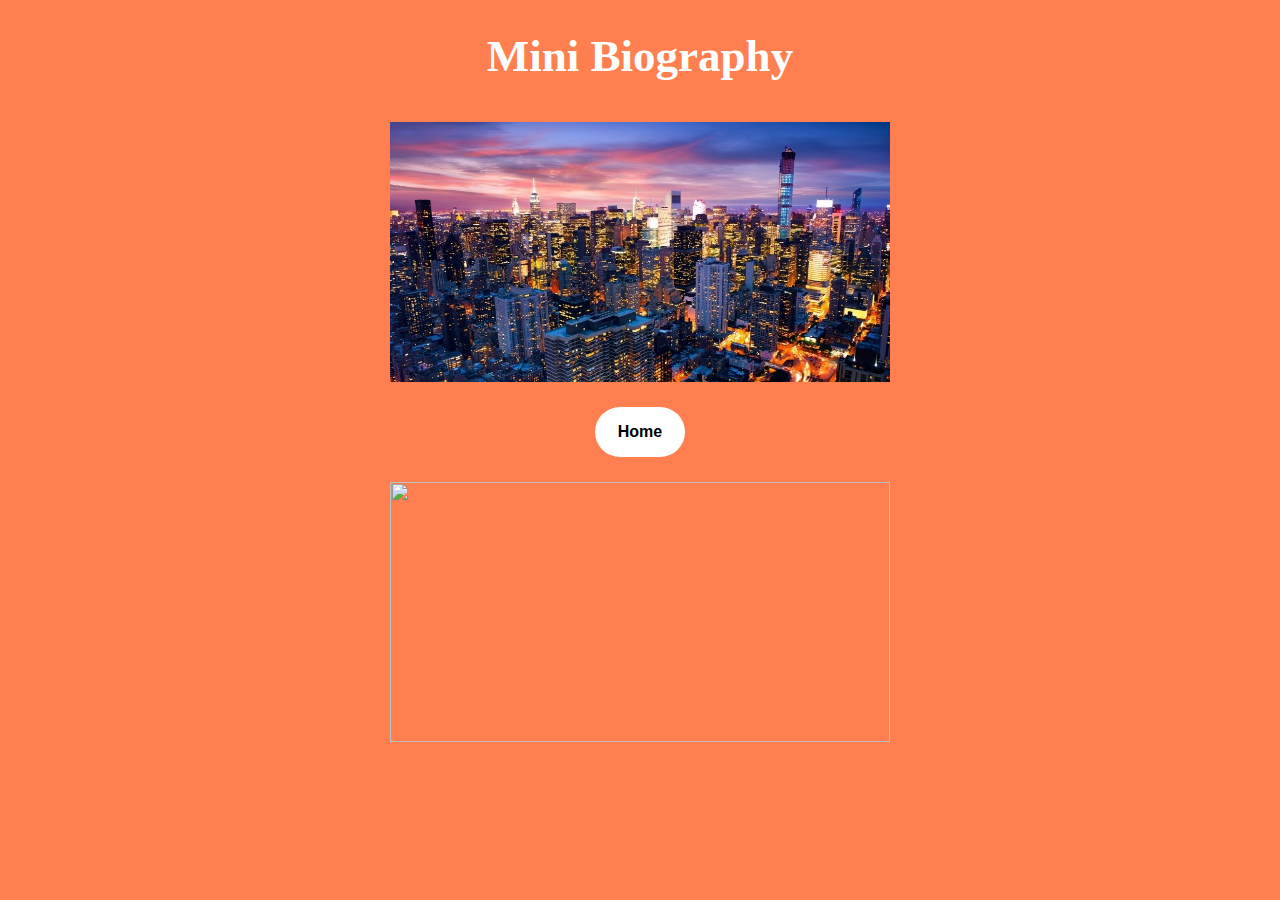
==== bio.html @ ed34f0f3 "title change" ====
<!DOCTYPE html>
<head>
    <!-- General meta -->
    <meta name="viewport" content="width=device-width, initial-scale=1.0">
    <meta charset="UTF-8">
                                        
    <link rel="stylesheet" type="text/css" href="css/styling.css">

    <title>Mini Bio</title>
</head>
<body style="background-color: coral;">
    <div class="container">
        <h1>Mini Biography</h1>
        <div class="centerImg">
            <img src="images/image2.jpeg">
        </div>
        <a href="index.html"><button class="buttons">Home</button></a>
        <div class="centerImg">
            <img src="images/coding1.jpeg"> 
        </div>
    </div>
</body>
---- css/styling.css ----
body{
    background-color: crimson;
}

.container{
    text-align: center;
}

h1 {
    color:white;
    font-size: 45px;
}

.buttons{
    background-color:white;
    color:black;
    border-style: none;
    cursor: pointer;
    padding: 15px;
    font-weight:bold;
    margin:15px;
    font-size: 16px;
    transition:opacity .2s;
    width: 90px;
    height: 50px;
    border-radius: 45px;
}

.buttons:hover{
    opacity:.5;
}

.buttons:active{
    opacity:.2;
}

.centerImg{
    display: flex;
    flex-direction: column;
    align-items: center;
    justify-content: center;
}

img{
    width: 500px;
    height: 260px;
    margin: 10px 0;
}
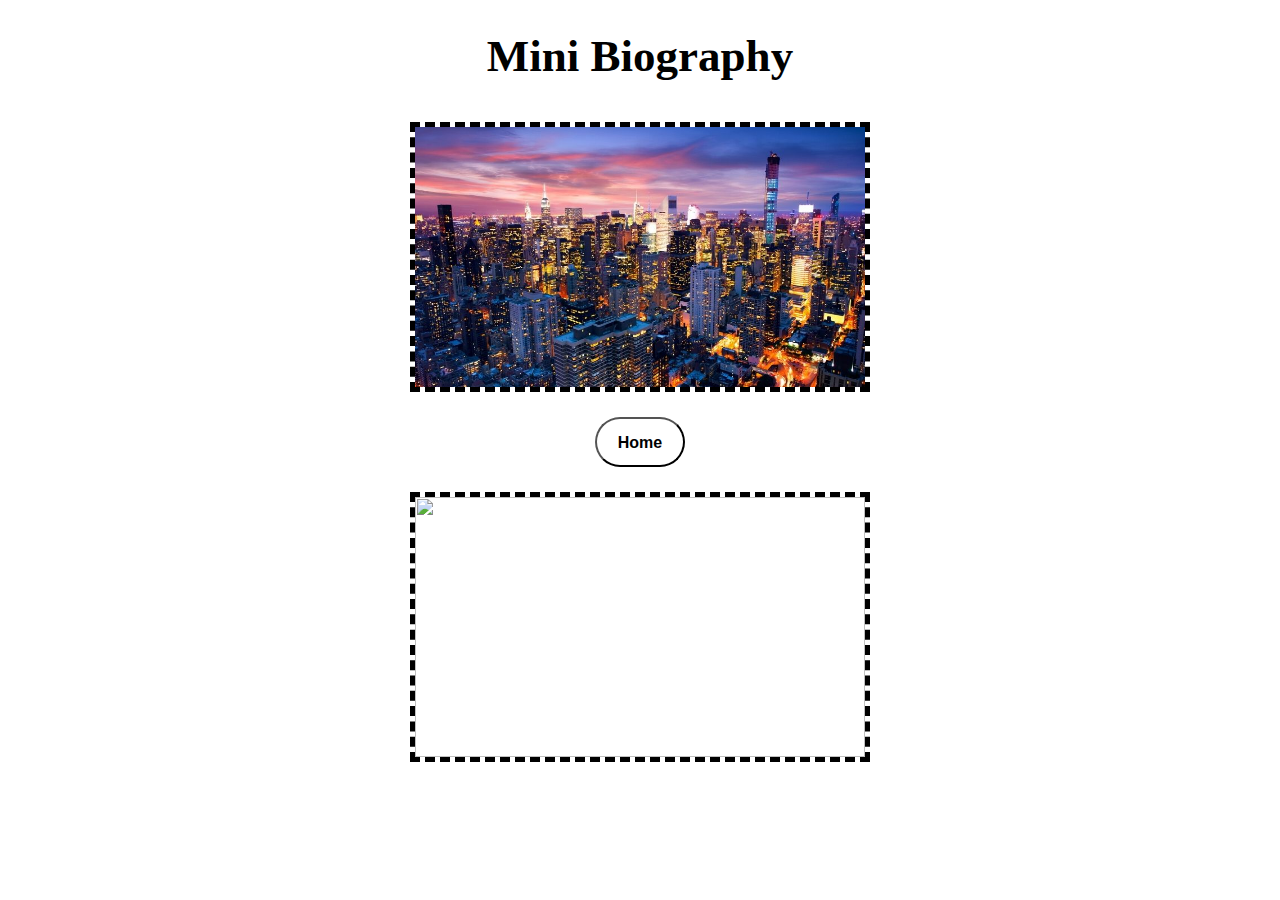
==== commit 8d7ca2b0: "Merge pull request #6 from RomeroCamilo/feature-branch" ====
--- a/bio.html
+++ b/bio.html
@@ -4,11 +4,11 @@
     <meta name="viewport" content="width=device-width, initial-scale=1.0">
     <meta charset="UTF-8">
                                         
-    <link rel="stylesheet" type="text/css" href="css/styling.css">
+    <link rel="stylesheet" type="text/css" href="css/lightmode.css">
 
     <title>Mini Bio</title>
 </head>
-<body style="background-color: coral;">
+<body>
     <div class="container">
         <h1>Mini Biography</h1>
         <div class="centerImg">
--- a/css/lightmode.css
+++ b/css/lightmode.css
@@ -0,0 +1,54 @@
+body{
+    background-color: white;
+}
+
+.container{
+    text-align: center;
+}
+
+h1 {
+    color:black;
+    font-size: 45px;
+}
+
+.buttons{
+    background-color:white;
+    color:black;
+    cursor: pointer;
+    padding: 15px;
+    font-weight:bold;
+    margin:15px;
+    font-size: 16px;
+    transition:opacity .2s;
+    width: 90px;
+    height: 50px;
+    border-radius: 45px;
+}
+
+.buttons:hover{
+    opacity:.5;
+}
+
+.buttons:active{
+    opacity:.2;
+}
+
+.centerImg{
+    display: flex;
+    flex-direction: column;
+    align-items: center;
+    justify-content: center;
+}
+
+img{
+    width:450px;
+    height: 260px;
+    margin: 10px;
+    border-style: dashed;
+    border-color:black;
+    border-width: 5px;
+}
+
+table{
+    font-size:20px;
+}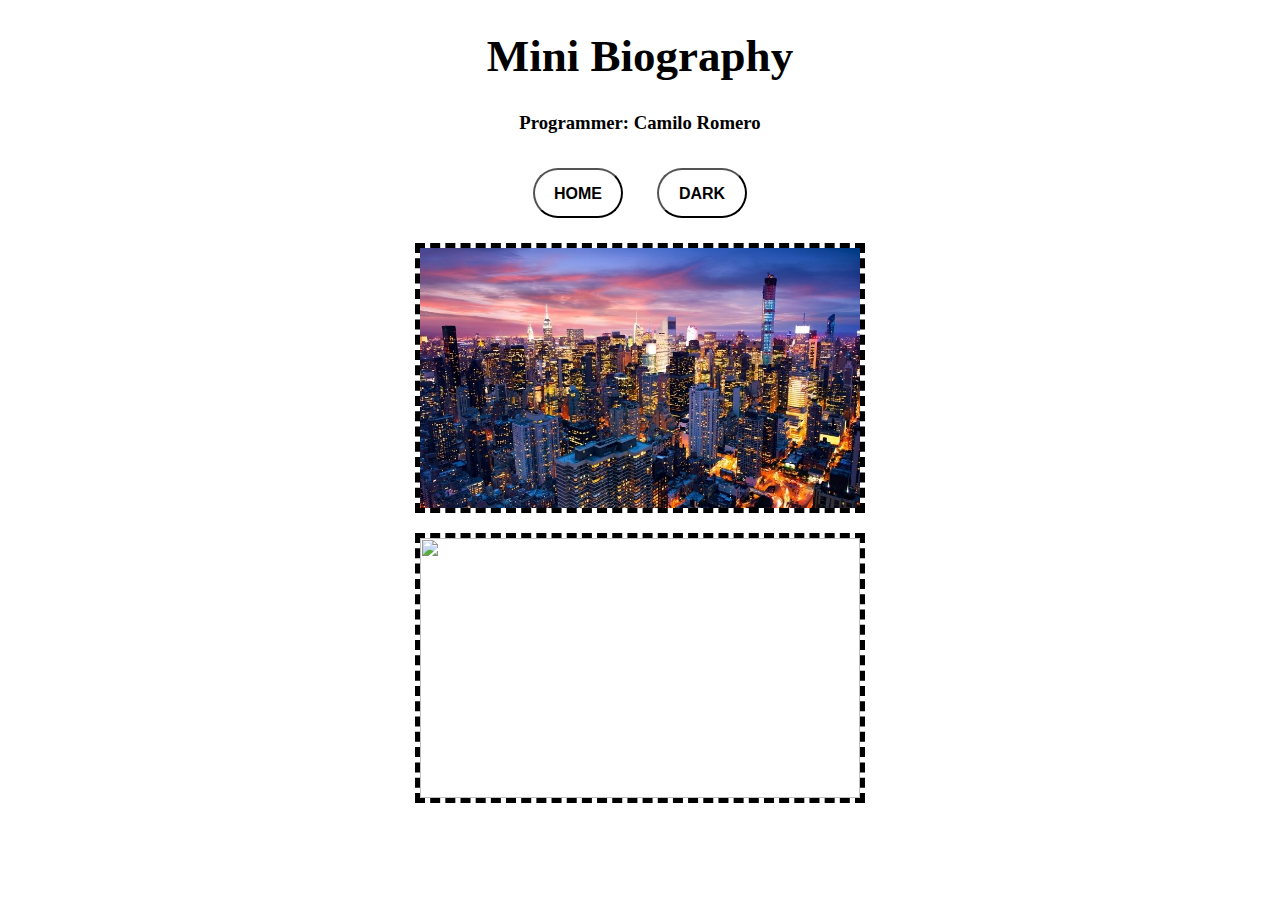
==== commit 2e6a3525: "1 page finshed" ====
--- a/bio.html
+++ b/bio.html
@@ -4,17 +4,21 @@
     <meta name="viewport" content="width=device-width, initial-scale=1.0">
     <meta charset="UTF-8">
                                         
-    <link rel="stylesheet" type="text/css" href="css/lightmode.css">
+    <link id="currentStyle" rel="stylesheet" type="text/css" href="css/lightmode.css">
+    <!--LINKING OUR JAVASCEIPT-->
+    <script src = "mode.js"> </script>
 
     <title>Mini Bio</title>
 </head>
 <body>
     <div class="container">
         <h1>Mini Biography</h1>
+        <h3>Programmer: Camilo Romero</h3>
+        <a href="index.html"><button class="buttons">HOME</button></a>
+        <button id="toggle" class="buttons" onclick="swap()">DARK</button>
         <div class="centerImg">
             <img src="images/image2.jpeg">
         </div>
-        <a href="index.html"><button class="buttons">Home</button></a>
         <div class="centerImg">
             <img src="images/coding1.jpeg"> 
         </div>
--- a/css/lightmode.css
+++ b/css/lightmode.css
@@ -41,7 +41,7 @@
 }
 
 img{
-    width:450px;
+    width:440px;
     height: 260px;
     margin: 10px;
     border-style: dashed;
@@ -51,4 +51,5 @@
 
 table{
     font-size:20px;
+    color:black;
 }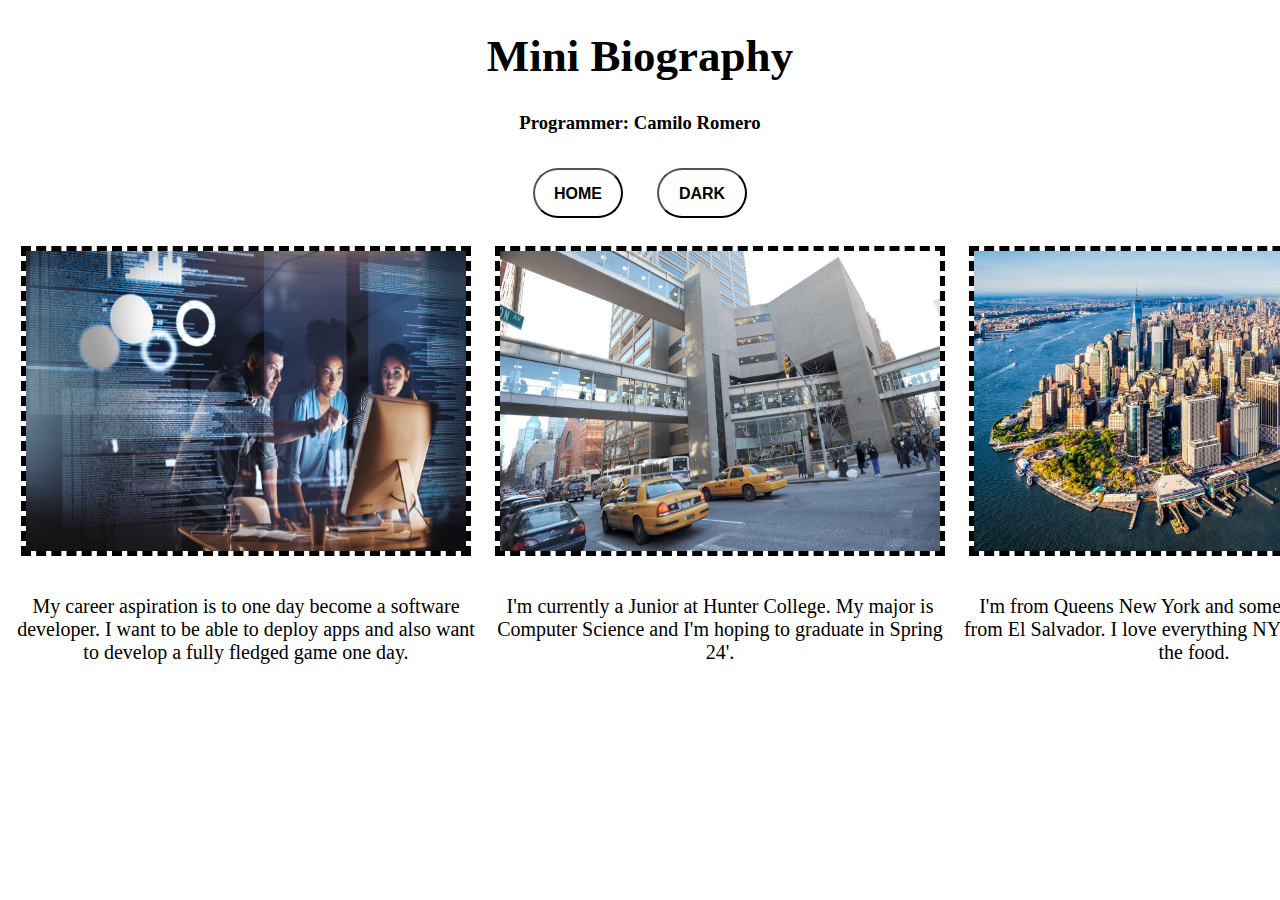
==== commit a6f8750c: "Merge pull request #8 from RomeroCamilo/feature-branch" ====
--- a/bio.html
+++ b/bio.html
@@ -16,11 +16,17 @@
         <h3>Programmer: Camilo Romero</h3>
         <a href="index.html"><button class="buttons">HOME</button></a>
         <button id="toggle" class="buttons" onclick="swap()">DARK</button>
-        <div class="centerImg">
-            <img src="images/image2.jpeg">
-        </div>
-        <div class="centerImg">
-            <img src="images/coding1.jpeg"> 
-        </div>
+        <table>
+            <tr>
+                <td> <img src="images/softwaregoal.jpeg" style="height:300px;"/> </td>
+                <td> <img src="images/hunter.jpeg" style="height: 300px;"/> </td>
+                <td> <img src="images/newyork2.jpeg" style="height:300px;"/> </td>
+            </tr>
+            <tr>
+                <td> <p>My career aspiration is to one day become a software developer. I want to be able to deploy apps and also want to develop a fully fledged game one day.</p> </td>
+                <td> <p>I'm currently a Junior at Hunter College. My major is Computer Science and I'm hoping to graduate in Spring 24'.</p> </td>
+                <td> <p>I'm from Queens New York and some of my family is from El Salvador. I love everything NYC has to offer and the food.</p> </td>
+            </tr>
+        </table>
     </div>
 </body>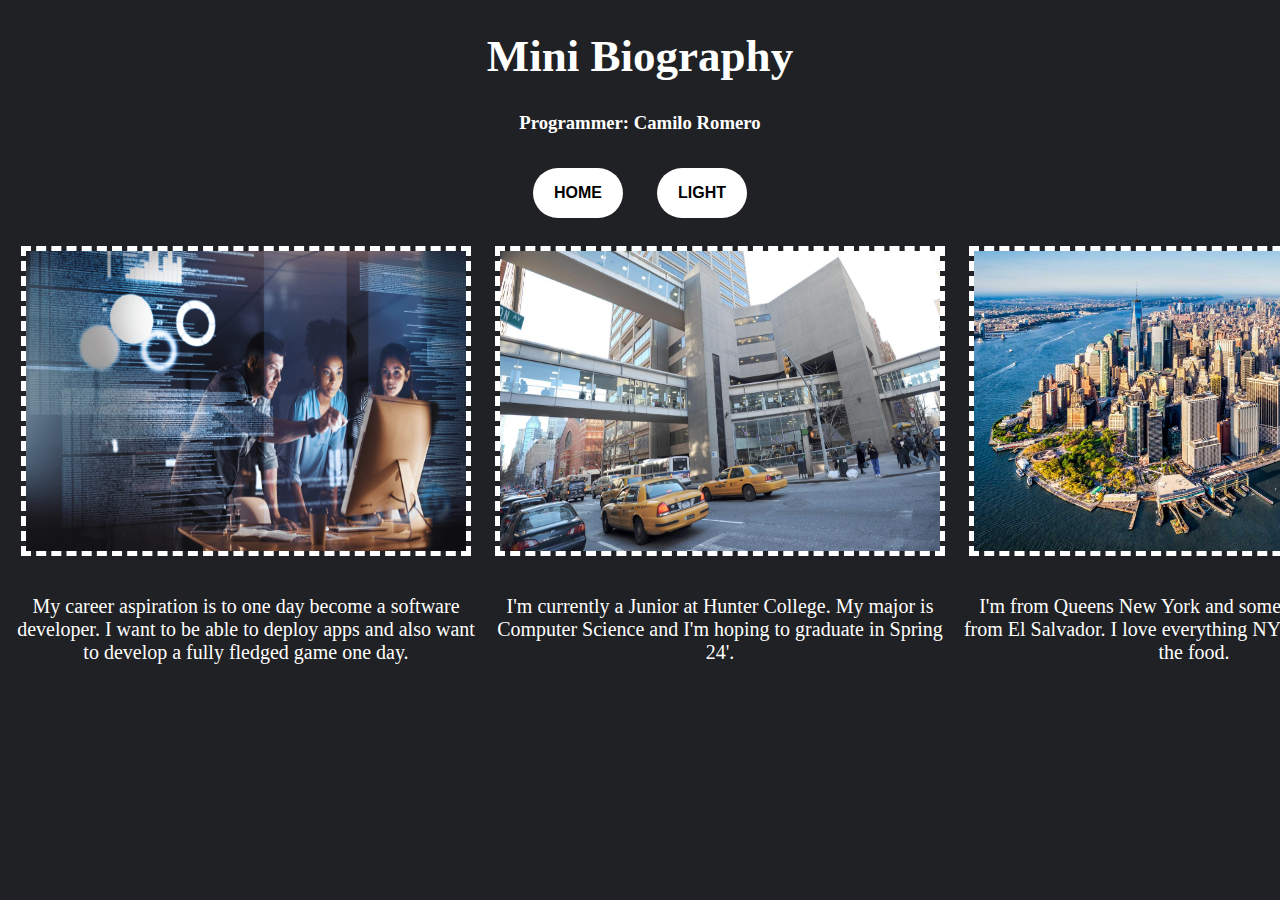
==== commit 394c10c6: "css default changed" ====
--- a/bio.html
+++ b/bio.html
@@ -4,7 +4,7 @@
     <meta name="viewport" content="width=device-width, initial-scale=1.0">
     <meta charset="UTF-8">
                                         
-    <link id="currentStyle" rel="stylesheet" type="text/css" href="css/lightmode.css">
+    <link id="currentStyle" rel="stylesheet" type="text/css" href="css/darkmode.css">
     <!--LINKING OUR JAVASCEIPT-->
     <script src = "mode.js"> </script>
 
@@ -15,7 +15,7 @@
         <h1>Mini Biography</h1>
         <h3>Programmer: Camilo Romero</h3>
         <a href="index.html"><button class="buttons">HOME</button></a>
-        <button id="toggle" class="buttons" onclick="swap()">DARK</button>
+        <button id="toggle" class="buttons" onclick="swap()">LIGHT</button>
         <table>
             <tr>
                 <td> <img src="images/softwaregoal.jpeg" style="height:300px;"/> </td>
--- a/css/darkmode.css
+++ b/css/darkmode.css
@@ -0,0 +1,62 @@
+body{
+    /* Used inspect element on google search page to get same color */
+    background-color: rgba(32,33,36,1);
+}
+
+.container{
+    text-align: center;
+}
+
+h1 {
+    color:white;
+    font-size: 45px;
+}
+
+h3{
+    color:white;
+}
+
+.buttons{
+    background-color:white;
+    color:black;
+    border-style: none;
+    cursor: pointer;
+    padding: 15px;
+    font-weight:bold;
+    margin:15px;
+    font-size: 16px;
+    transition:opacity .2s;
+    width: 90px;
+    height: 50px;
+    border-radius: 45px;
+}
+
+.buttons:hover{
+    opacity:.5;
+}
+
+.buttons:active{
+    opacity:.2;
+}
+
+.centerImg{
+    display: flex;
+    flex-direction: column;
+    align-items: center;
+    justify-content: center;
+}
+
+img{
+    width:440px;
+    height: 260px;
+    margin: 10px;
+    border: 10px;
+    border-style:dashed;
+    border-color:white;
+    border-width: 5px;
+}
+
+table{
+    font-size:20px;
+    color:white;
+}